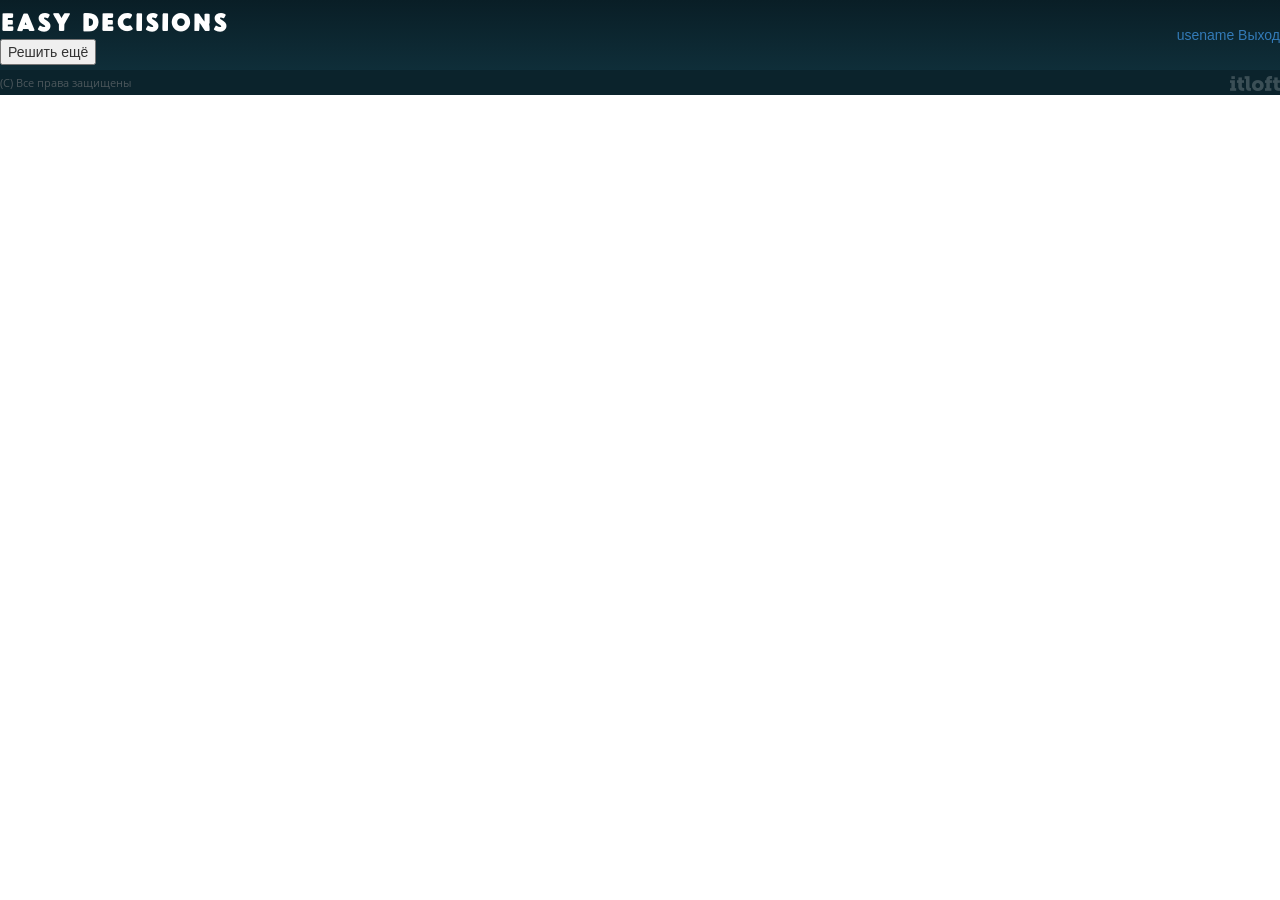
==== account.html @ 68c8cee2 "123 123" ====
<!DOCTYPE html>
<html lang="en">
<head>
	<meta charset="UTF-8">
	<meta name="viewport" content="width=device-width">
	<title>Easy_Decisions</title>
	<link rel="stylesheet" href="libs/font-awesome/css/font-awesome.min.css">
	<link rel="stylesheet" href="css/bundle.css">
</head>
<body>
	<header class="header">
		<div class="wrapper">
			<div class="header__wrapper">
				<div class="header__left">
					<h1 class="header__logo">Easy Decisions</h1>
					<button class="header__button">Решить ещё</button>
				</div>
				<div class="header__right">
					<a class="header__link-username" id="registr" href="#">usename</a>
					<a class="header__link-exit" href="">Выход</a>
				</div>
			</div>
		</div>
	</header>
	<section class="decisions">
		
	</section>
	<footer class="footer">
		<div class="wrapper footer__container">
			<div class="footer__wrapper">
				<p class="footer__copy">(С) Все права защищены</p>
				<a href="main.html">
					<img class="footer__logo" src="img/logo2.png" alt="logo">
				</a>
			</div>
		</div>
	</footer>
	<script src="js/jquery-1.9.1.min.js"></script>

</body>
</html>
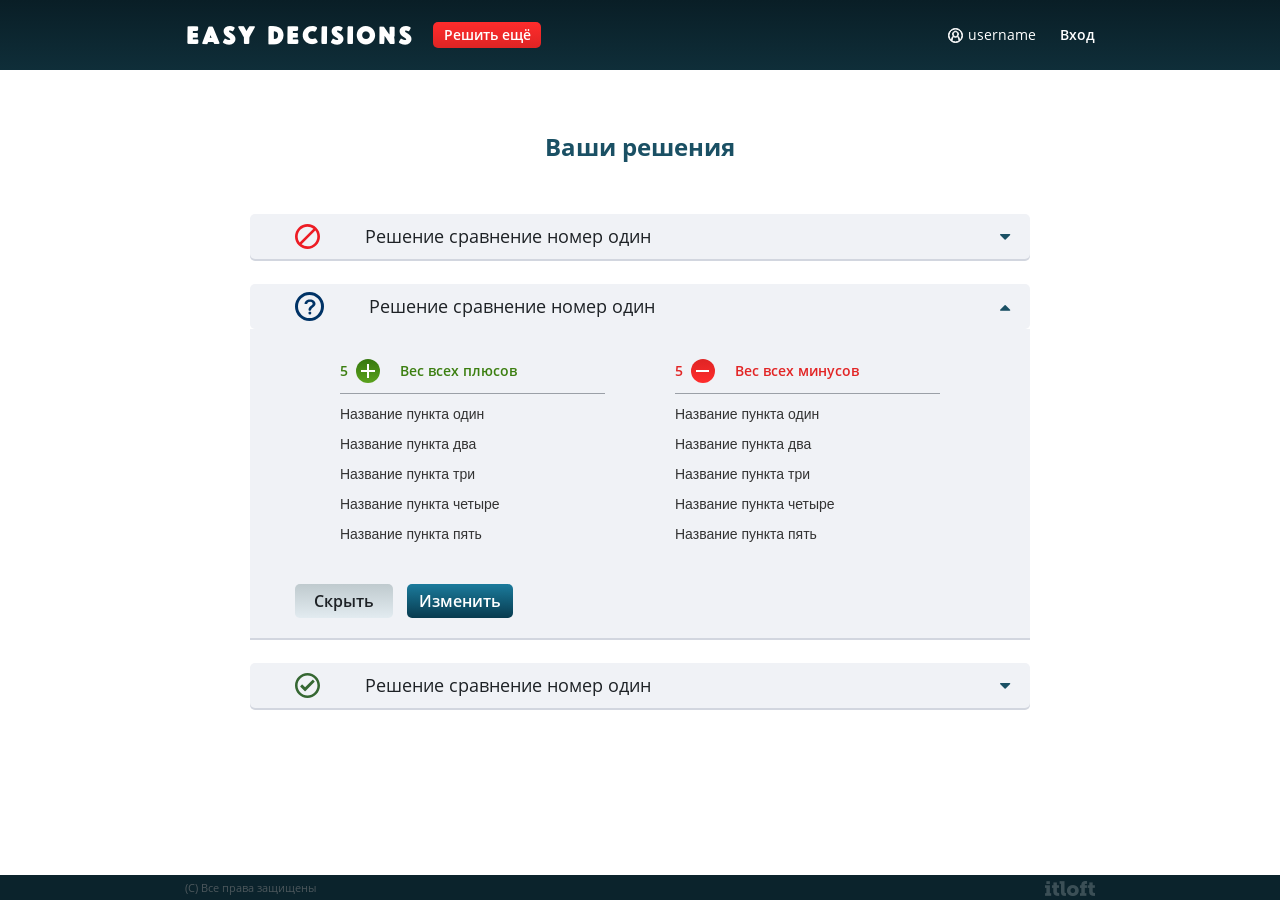
==== commit fcbd06a9: "push" ====
--- a/account.html
+++ b/account.html
@@ -9,24 +9,71 @@
 </head>
 <body>
 	<header class="header">
-		<div class="wrapper">
+		<div class="solution__container">
 			<div class="header__wrapper">
 				<div class="header__left">
 					<h1 class="header__logo">Easy Decisions</h1>
 					<button class="header__button">Решить ещё</button>
 				</div>
 				<div class="header__right">
-					<a class="header__link-username" id="registr" href="#">usename</a>
-					<a class="header__link-exit" href="">Выход</a>
+					<a class="header__link-user" href="#">username</a>
+					<a class="header__link-exit" href="">Вход</a>
 				</div>
 			</div>
 		</div>
 	</header>
 	<section class="decisions">
-		
+		<div class="solution__container">
+			<h3 class="decisions__title">Ваши решения</h3>
+			<div class="decisions__wrapper">
+				<a href="#" class="decisions__default">
+					<img class="decisions__icon" src="svg/brick.svg" alt="">
+					<p class="decisions__text">Решение сравнение номер один</p>
+					<i class="fa fa-caret-down decisions__caret" aria-hidden="true"></i>
+				</a>
+				<a href="#" class="decisions__default">
+					<img class="decisions__icon" src="svg/question_icon.svg" alt="">
+					<p class="decisions__text">Решение сравнение номер один</p>
+					<i class="fa fa-caret-up decisions__caret" aria-hidden="true"></i>
+				</a>
+				<div class="decisions__active">
+					<div class="decisions__container">
+						<div class="decisions__left">
+							<p class="decisions__paragraph-green"><span class="decisions__span-green">5</span><span class="decisions__plus"></span>Вес всех плюсов</p>
+							<ul class="decisions__list">
+								<li class="decisions__item">Название пункта один</li>
+								<li class="decisions__item">Название пункта два</li>
+								<li class="decisions__item">Название пункта три</li>
+								<li class="decisions__item">Название пункта четыре</li>
+								<li class="decisions__item">Название пункта пять</li>
+							</ul>
+						</div>
+						<div class="decisions__right">
+							<p class="decisions__paragraph-red"><span class="decisions__span-green">5</span><span class="decisions__minus"></span>Вес всех минусов</p>
+							<ul class="decisions__list">
+								<li class="decisions__item">Название пункта один</li>
+								<li class="decisions__item">Название пункта два</li>
+								<li class="decisions__item">Название пункта три</li>
+								<li class="decisions__item">Название пункта четыре</li>
+								<li class="decisions__item">Название пункта пять</li>
+							</ul>
+						</div>
+					</div>
+					<div class="decisions__button-groups">
+						<button class="decisions__button-hide">Скрыть</button>
+						<button class="decisions__button-change">Изменить</button>
+					</div>
+				</div>
+				<a href="#" class="decisions__default">
+					<img class="decisions__icon" src="svg/check.svg" alt="">
+					<p class="decisions__text">Решение сравнение номер один</p>
+					<i class="fa fa-caret-down decisions__caret" aria-hidden="true"></i>
+				</a>
+			</div>
+		</div>
 	</section>
 	<footer class="footer">
-		<div class="wrapper footer__container">
+		<div class="solution__container footer__container">
 			<div class="footer__wrapper">
 				<p class="footer__copy">(С) Все права защищены</p>
 				<a href="main.html">
